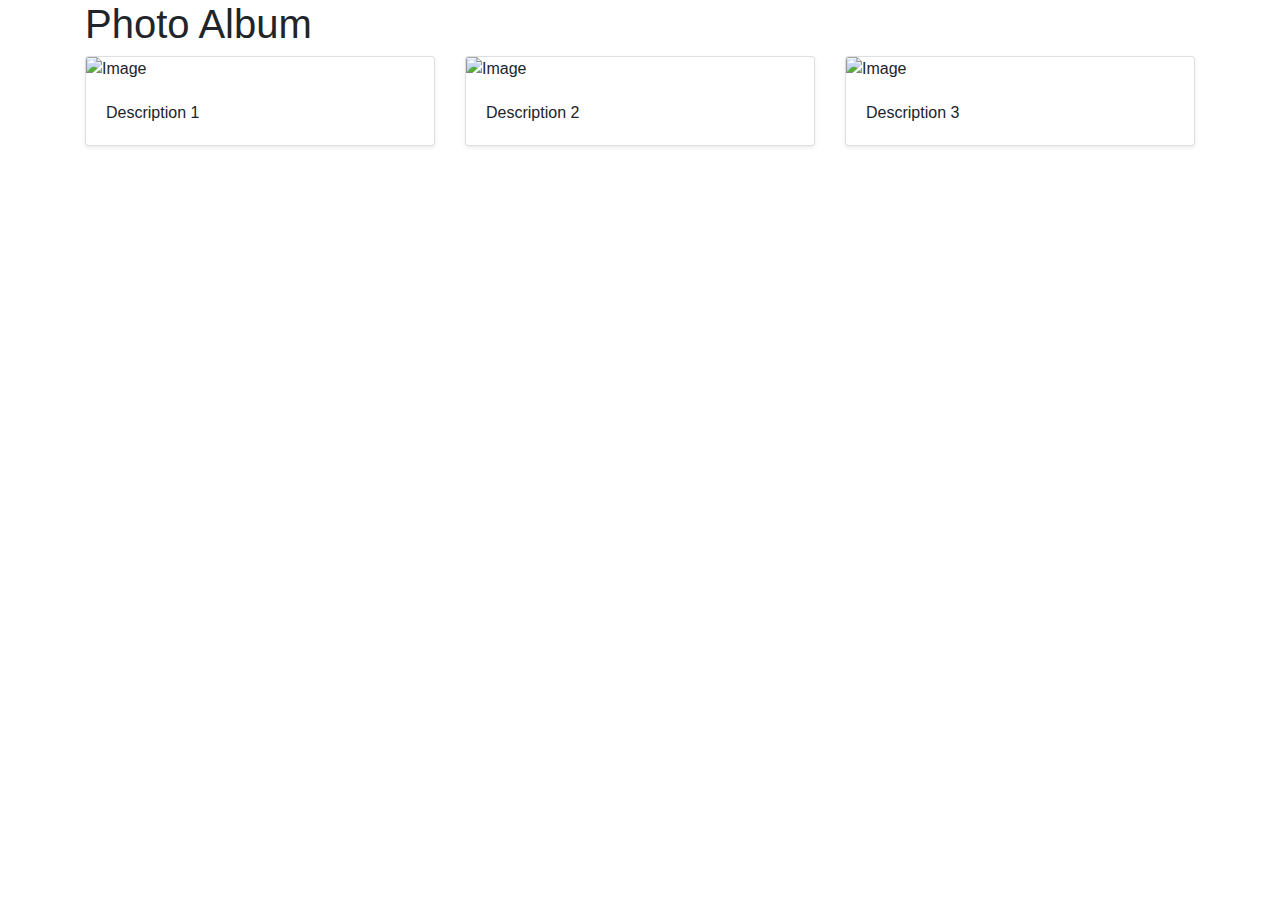
==== teste.html @ e89bc081 "Teste 1" ====
<!DOCTYPE html>
<html>
<head>
  <title>Photo Album</title>
  <link rel="stylesheet" href="https://stackpath.bootstrapcdn.com/bootstrap/4.5.0/css/bootstrap.min.css">
</head>
<body>
  <div class="container">
    <h1>Photo Album</h1>
    <div class="row" id="album"></div>
  </div>

  <script src="https://code.jquery.com/jquery-3.5.1.min.js"></script>
  <script>
    // Sample JSON data representing images and captions
    var imageData = [
      {
        "image": "image1.jpg",
        "caption": "Description 1"
      },
      {
        "image": "image2.jpg",
        "caption": "Description 2"
      },
      {
        "image": "image3.jpg",
        "caption": "Description 3"
      }
    ];

    // Function to create HTML for each image and caption
    function createImageHTML(image, caption) {
      var html = `
        <div class="col-md-4">
          <div class="card mb-4 shadow-sm">
            <img src="${image}" class="card-img-top" alt="Image">
            <div class="card-body">
              <p class="card-text">${caption}</p>
            </div>
          </div>
        </div>
      `;
      return html;
    }

    // Fetch JSON data and create HTML for each image
    $(document).ready(function() {
      var album = $("#album");

      for (var i = 0; i < imageData.length; i++) {
        var image = imageData[i].image;
        var caption = imageData[i].caption;
        var imageHTML = createImageHTML(image, caption);
        album.append(imageHTML);
      }
    });
  </script>
</body>
</html>
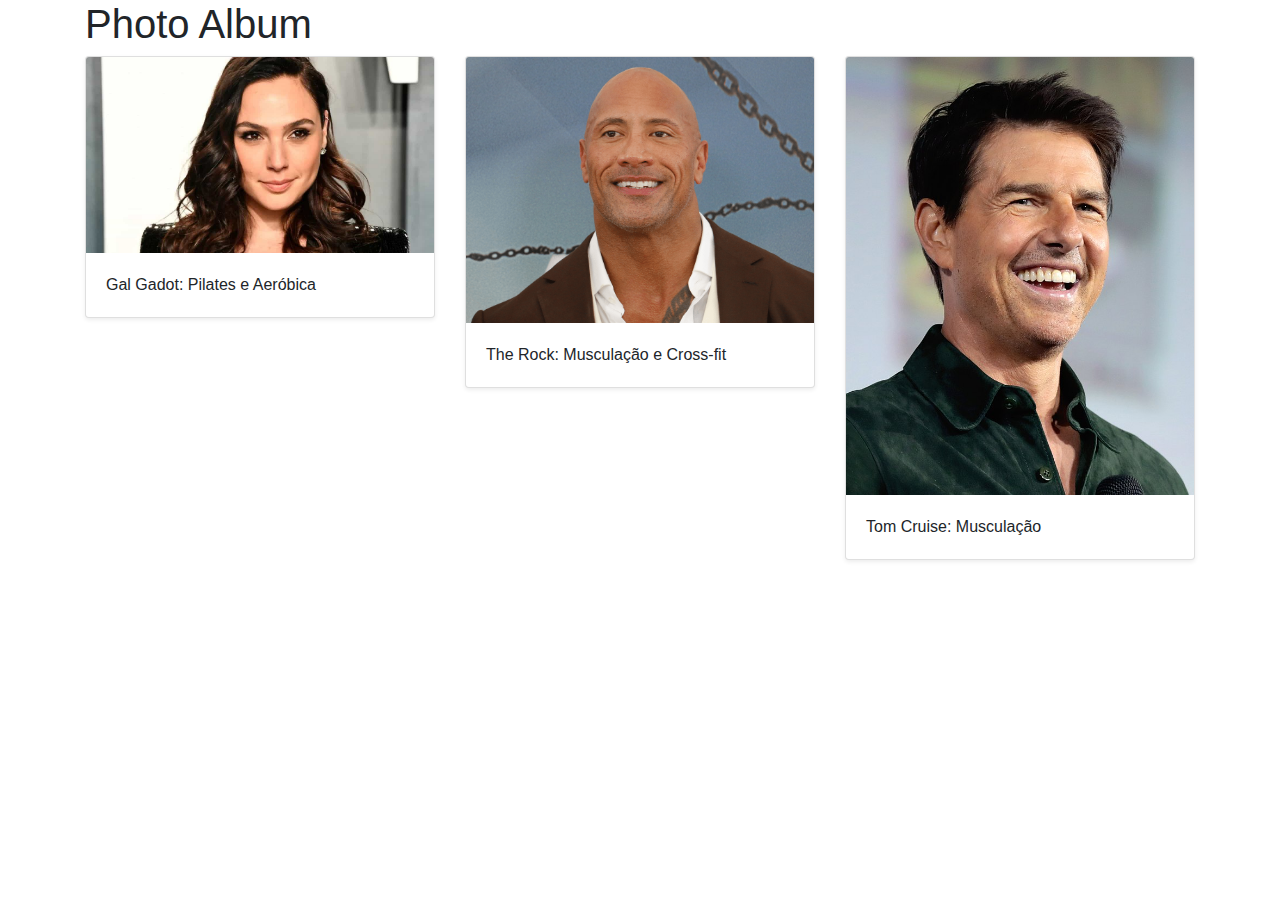
==== commit 4db7d6f2: "Teste 2" ====
--- a/teste.html
+++ b/teste.html
@@ -15,16 +15,16 @@
     // Sample JSON data representing images and captions
     var imageData = [
       {
-        "image": "image1.jpg",
-        "caption": "Description 1"
+        "image": "./img/gal-gadot.jpg",
+        "caption": "Gal Gadot: Pilates e Aeróbica"
       },
       {
-        "image": "image2.jpg",
-        "caption": "Description 2"
+        "image": "./img/the-rock.jpg",
+        "caption": "The Rock: Musculação e Cross-fit"
       },
       {
-        "image": "image3.jpg",
-        "caption": "Description 3"
+        "image": "./img/tom-cruise.jpg",
+        "caption": "Tom Cruise: Musculação"
       }
     ];
 
